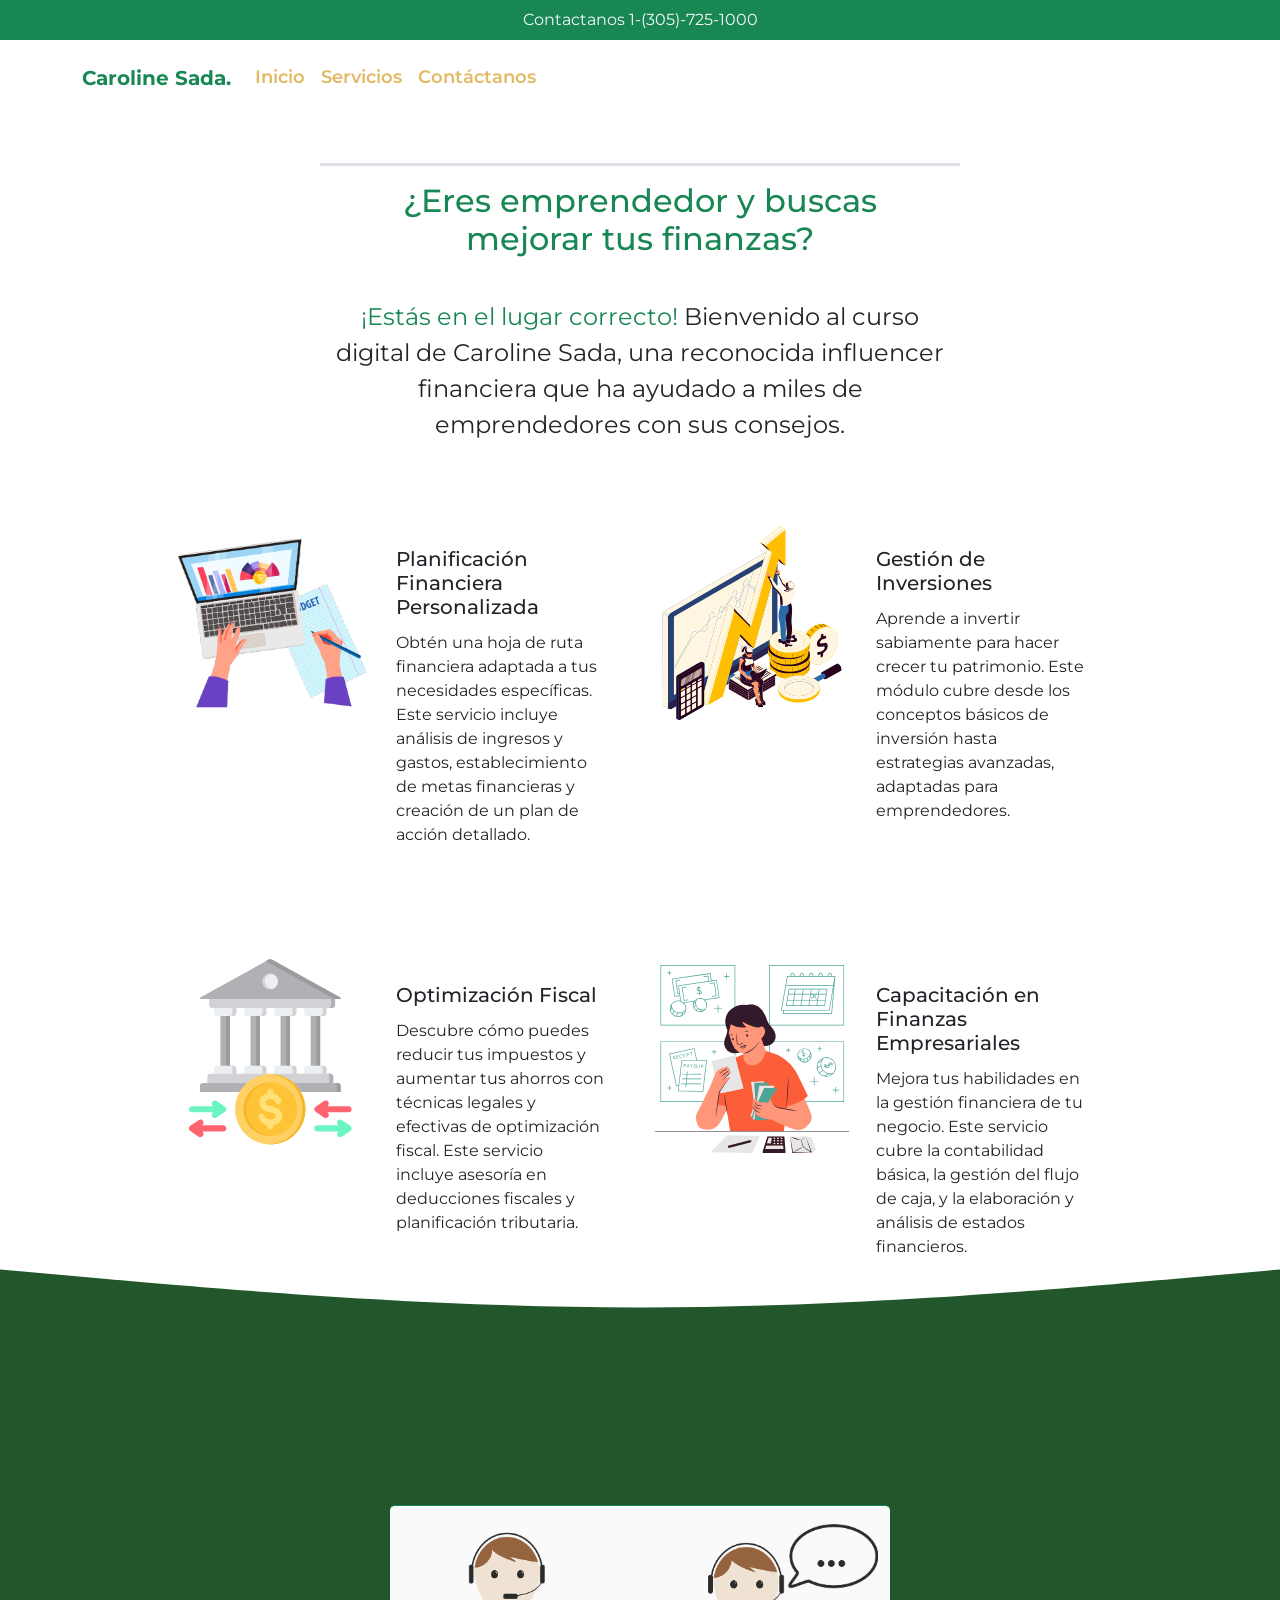
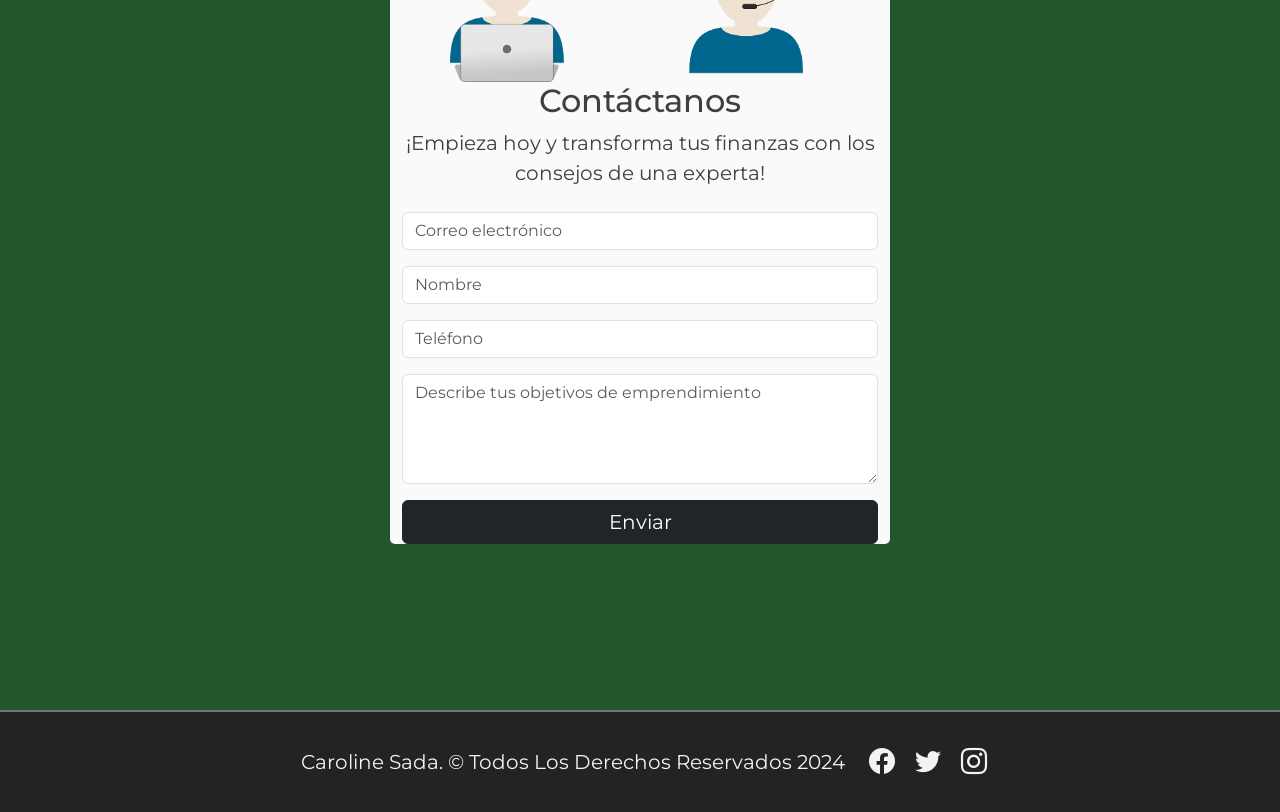
==== index.html @ 53a78f24 "Archivos del reto" ====
<!doctype html>
<html lang="en">
  <head>
    <!-- Required meta tags -->
    <meta charset="utf-8">
    <meta name="viewport" content="width=device-width, initial-scale=1">

    <!-- Bootstrap CSS -->
    <link href="https://cdn.jsdelivr.net/npm/bootstrap@5.0.0-beta2/dist/css/bootstrap.min.css" rel="stylesheet" integrity="sha384-BmbxuPwQa2lc/FVzBcNJ7UAyJxM6wuqIj61tLrc4wSX0szH/Ev+nYRRuWlolflfl" crossorigin="anonymous">
    <link rel="stylesheet" href="https://cdn.jsdelivr.net/npm/bootstrap-icons@1.4.0/font/bootstrap-icons.css">
    <link rel="stylesheet" href="./css/main.css">

    <title>Mejora tus finanzas.</title>
  </head>
  <body>
  <!--========================================================== -->
                        <!-- ENCABEZADO -->
  <!--========================================================== -->
    <header class="container-fluid bg-success d-flex justify-content-center">
        <p class="text-light mb-0 p-2 fs-6">Contactanos 1-(305)-725-1000</p>
    </header>

    <nav  class="navbar navbar-expand-lg navbar-light p-3"  id="menu">
        <div class="container">
          <a class="navbar-brand" href="#">
              <span class="fs-5 text-success fw-bold">Caroline Sada.</span>
          </a>
          <button class="navbar-toggler" type="button" data-bs-toggle="collapse" data-bs-target="#navbarSupportedContent" aria-controls="navbarSupportedContent" aria-expanded="false" aria-label="Toggle navigation">
            <span class="navbar-toggler-icon"></span>
          </button>

          <div class="collapse navbar-collapse" id="navbarSupportedContent">
            <ul class="navbar-nav me-auto mb-2 mb-lg-0">
              <li class="nav-item">
                <a class="nav-link" aria-current="page" href="#">Inicio</a>
              </li>
              <li class="nav-item">
                <a class="nav-link" href="#servicios-fila-1">Servicios</a>
              </li>
              <li class="nav-item">
                <a class="nav-link" href="#seccion-contacto">Contáctanos</a>
              </li>
            </ul>
          </div>

        </div>
      </nav>
    <!--========================================================== -->
                        <!-- SLIDER DE IMAGENES-->
    <!--========================================================== -->
   
    <div id="carousel" class="carousel slide" data-bs-ride="carousel">
      <div class="carousel-inner">
        <div class="carousel-item active" data-bs-interval="3000">
          <img src="./img/1.svg" class="d-block w-100" alt="">
        </div>
        

        <div class="carousel-item" data-bs-interval="3000">
          <img src="./img/2.svg" class="d-block w-100" alt="...">
        </div>

      </div>
      <button class="carousel-control-prev" type="button" data-bs-target="#carousel"  data-bs-slide="prev">
        <span class="carousel-control-prev-icon" aria-hidden="true"></span>
        <span class="visually-hidden">Previous</span>
      </button>
      <button class="carousel-control-next" type="button" data-bs-target="#carousel"  data-bs-slide="next">
        <span class="carousel-control-next-icon" aria-hidden="true"></span>
        <span class="visually-hidden">Next</span>
      </button>
    </div>    
  
     
    <!--========================================================== -->
                        <!-- INTRODUCCION DE SERVICIOS-->
    <!--========================================================== -->


    <section class="d-flex flex-column justify-content-center align-items-center pt-5  text-center w-50 m-auto" id="intro">
    <h1 class="p-3 text-success fs-2 border-top border-3">¿Eres emprendedor y buscas mejorar tus finanzas?</h1>
     <p class="p-3  fs-4">
         <span class="text-success">¡Estás en el lugar correcto!</span> Bienvenido al curso digital de Caroline Sada, una reconocida influencer financiera que ha ayudado a miles de emprendedores con sus consejos.
     </p>   
    </section>

   <!--========================================================== -->
                        <!-- TIPOS DE SERVICIOS-->
    <!--========================================================== -->


<section class="w-100">
    <div class="row w-75 mx-auto" id="servicios-fila-1">       
        <div class="col-lg-6 col-md-12 col-sm-12 d-flex justify-content-start my-5 icono-wrap">
            <img src="./img/planificacion.svg" alt="desarrollo" width="200" height="200">

            <div>
                <h3 class="fs-5 mt-4 px-4 pb-1">Planificación Financiera Personalizada</h3>
                <p class="px-4">Obtén una hoja de ruta financiera adaptada a tus necesidades específicas. 
                  Este servicio incluye análisis de ingresos y gastos, establecimiento de metas financieras 
                  y creación de un plan de acción detallado.</p>
            </div>

        </div>

        <div class="col-lg-6 col-md-12 col-sm-12 d-flex justify-content-start  my-5 icono-wrap">
            <img src="./img/inversiones.svg" alt="concepto" width="200" height="200">

            <div>
                <h3 class="fs-5 mt-4 px-4 pb-1 icono-wrap">Gestión de Inversiones</h3>
                <p class="px-4">Aprende a invertir sabiamente para hacer crecer tu patrimonio. 
                  Este módulo cubre desde los conceptos básicos de inversión hasta estrategias avanzadas,
                   adaptadas para emprendedores.</p>
            </div>
        </div>   
    </div>
    
    <div class="row w-75 mx-auto mb-5" id="servicios-fila-2">       
        <div class="col-lg-6 col-md-12 col-sm-12 d-flex justify-content-start  my-5 icono-wrap">
            <img src="./img/opt_fiscal.svg" alt="comunicaciones" width="200" height="200">

            <div>
                <h3 class="fs-5 mt-4 px-4 pb-1">Optimización Fiscal</h3>
                <p class="px-4">Descubre cómo puedes reducir tus impuestos y aumentar tus ahorros con técnicas legales
                   y efectivas de optimización fiscal. Este servicio incluye asesoría en deducciones fiscales y 
                   planificación tributaria.</p>
            </div>
        </div>

        <div class="col-lg-6 col-md-12 col-sm-12 d-flex justify-content-start my-5 icono-wrap">
            <img src="./img/finanzas.svg" alt="seo" width="200" height="200" >

            <div>
                <h3 class="fs-5 mt-4 px-4 pb-1">Capacitación en Finanzas Empresariales</h3>
                <p class="px-4">Mejora tus habilidades en la gestión financiera de tu negocio. 
                  Este servicio cubre la contabilidad básica, la gestión del flujo de caja, y la elaboración 
                  y análisis de estados financieros.</p>
            </div>
        </div>   
    </div>
</section>

<!--========================================================== -->
                      <!-- CONTENEDOR DEL FORMULARIO -->
<!--========================================================== -->

<section id="seccion-contacto" class="border-bottom border-secondary border-2">
  <div id="bg-contactos">
    <svg xmlns="http://www.w3.org/2000/svg" viewBox="0 0 1440 320"><path fill="#21572a" fill-opacity="1" d="M0,32L120,42.7C240,53,480,75,720,74.7C960,75,1200,53,1320,42.7L1440,32L1440,320L1320,320C1200,320,960,320,720,320C480,320,240,320,120,320L0,320Z"></path></svg>
  </div>

  <div class="container border-top border-success" style="max-width: 500px" id="contenedor-formulario">
    <div class="text-center mb-4" id="titulo-formulario">
      <div><img src="./img/support.png" alt="" class="img-fluid ps-5"></div>
      <h2>Contáctanos</h2>
      <p class="fs-5">¡Empieza hoy y transforma tus finanzas con los consejos de una experta!</p>
    </div>

    <form id="contactForm" method="POST" data-netlify="true">     
      <div class="mb-3">           
        <input type="email" class="form-control" id="email" name="email" placeholder="Correo electrónico">
      </div>
      <div class="mb-3">            
        <input type="input" class="form-control" id="name" name="name" placeholder="Nombre">
      </div>
      <div class="mb-3">
        <input type="tel" class="form-control" name="phone" id="phone" placeholder="Teléfono">
      </div>
      <div class="mb-3">       
        <textarea class="form-control" name="message" id="message" rows="4" placeholder="Describe tus objetivos de emprendimiento"></textarea>
      </div>
      <div class="mb-3">
        <button type="submit" class="btn btn-dark w-100 fs-5">Enviar</button>
      </div>
    </form>
  </div>
</section>



<!--========================================================== -->
                        <!--FOOTER-->
<!--========================================================== -->


<footer class="w-100  d-flex  align-items-center justify-content-center flex-wrap">
  <p class="fs-5 px-3  pt-3">Caroline Sada. &copy; Todos Los Derechos Reservados 2024</p>
  <div id="iconos" >
      <a href="#"><i class="bi bi-facebook"></i></a>
      <a href="#"><i class="bi bi-twitter"></i></a>
      <a href="#"><i class="bi bi-instagram"></i></a>  
  </div>
</footer>

    <!-- Option 1: Bootstrap Bundle with Popper -->
    <script src="https://cdn.jsdelivr.net/npm/bootstrap@5.0.0-beta2/dist/js/bootstrap.bundle.min.js" integrity="sha384-b5kHyXgcpbZJO/tY9Ul7kGkf1S0CWuKcCD38l8YkeH8z8QjE0GmW1gYU5S9FOnJ0" crossorigin="anonymous"></script> 
    <script src="https://unpkg.com/typewriter-effect@latest/dist/core.js"></script>
    <script src="main.js"></script>
  </body>
</html>
---- css/main.css ----
/*===============Propiedades Globales================*/

@import url('https://fonts.googleapis.com/css2?family=Montserrat&display=swap');

body {
    font-family: 'Montserrat', sans-serif;
    overflow-x: hidden;
}


/*===================MENU==========================*/
 #menu a, button{
     font-size: 18px !important;
     font-weight: 600;
    
 }

 #menu a{
     color:#ddae49dc;
     
 }

 /*===================SLIDER DE IMAGENES==========================*/

.carousel-inner {
    max-height:50rem !important;
}


/*=========================CONTACTOS BACKGROUND================================*/

#bg-contactos{
    position:relative;
    top: -130px;
} 

 #seccion-contacto{
    background-color: #21572a;
    min-height:500px;
    position:relative;
}

/*=========================CONTACTOS FORMULARIO================================*/

#contenedor-formulario {
    position: relative; 
    background: #fbfafa;
    border-radius: 5px;
    max-width: 500px; 
    top: -150px
}

#titulo-formulario {
    color: #3f3f3f;
}

/*=========================FOOTER================================*/

footer {
    background: #000000dc;
    min-height: 100px;;
}
footer p{
    color:#f3f3f3;
    text-align:center;
}
#iconos  i {
    font-size: 26px;
    padding: 0 8px;
    color:#f3f3f3;
}

/*=========================MEDIA QUERIES PANTALLA ANCHA================================*/

@media (max-width:1200px){
    #intro, #servicios-fila-1 {
        width:90% !important;
        margin:auto;
    }
  
    #local {
        flex-wrap: wrap;
        padding-top:30px;
   }
   .wrapper-local {
    width:90%;
    margin:auto;
    padding-top:50px;    
   }
 
}
/*=========================MEDIA QUERIES PANTALLA SM================================*/


@media (max-width:768px) {

    #intro, #servicios-fila-1{
        width:90% !important;
        margin:auto;
    }
    .wrapper-local {
        width:90%;
        margin:auto;
        padding-top:50px;    
    }
    #local {
        flex-wrap: wrap;
    }
    .mapa img {
        width:100%;
        height:auto;
    }
    #bg-contactos{
        top: -120px;
    }


}
/*=========================MEDIA QUERIES PANTALLA EXTRA-SM================================*/

@media (max-width: 576px) {
    #servicios-fila-2 {
        width:100% !important;
    }
    #servicios-fila-1 {
        width:100% !important;
    }

    .icono-wrap{
        flex-wrap:wrap !important;
        justify-content: center !important;
        text-align: center;
    }
}
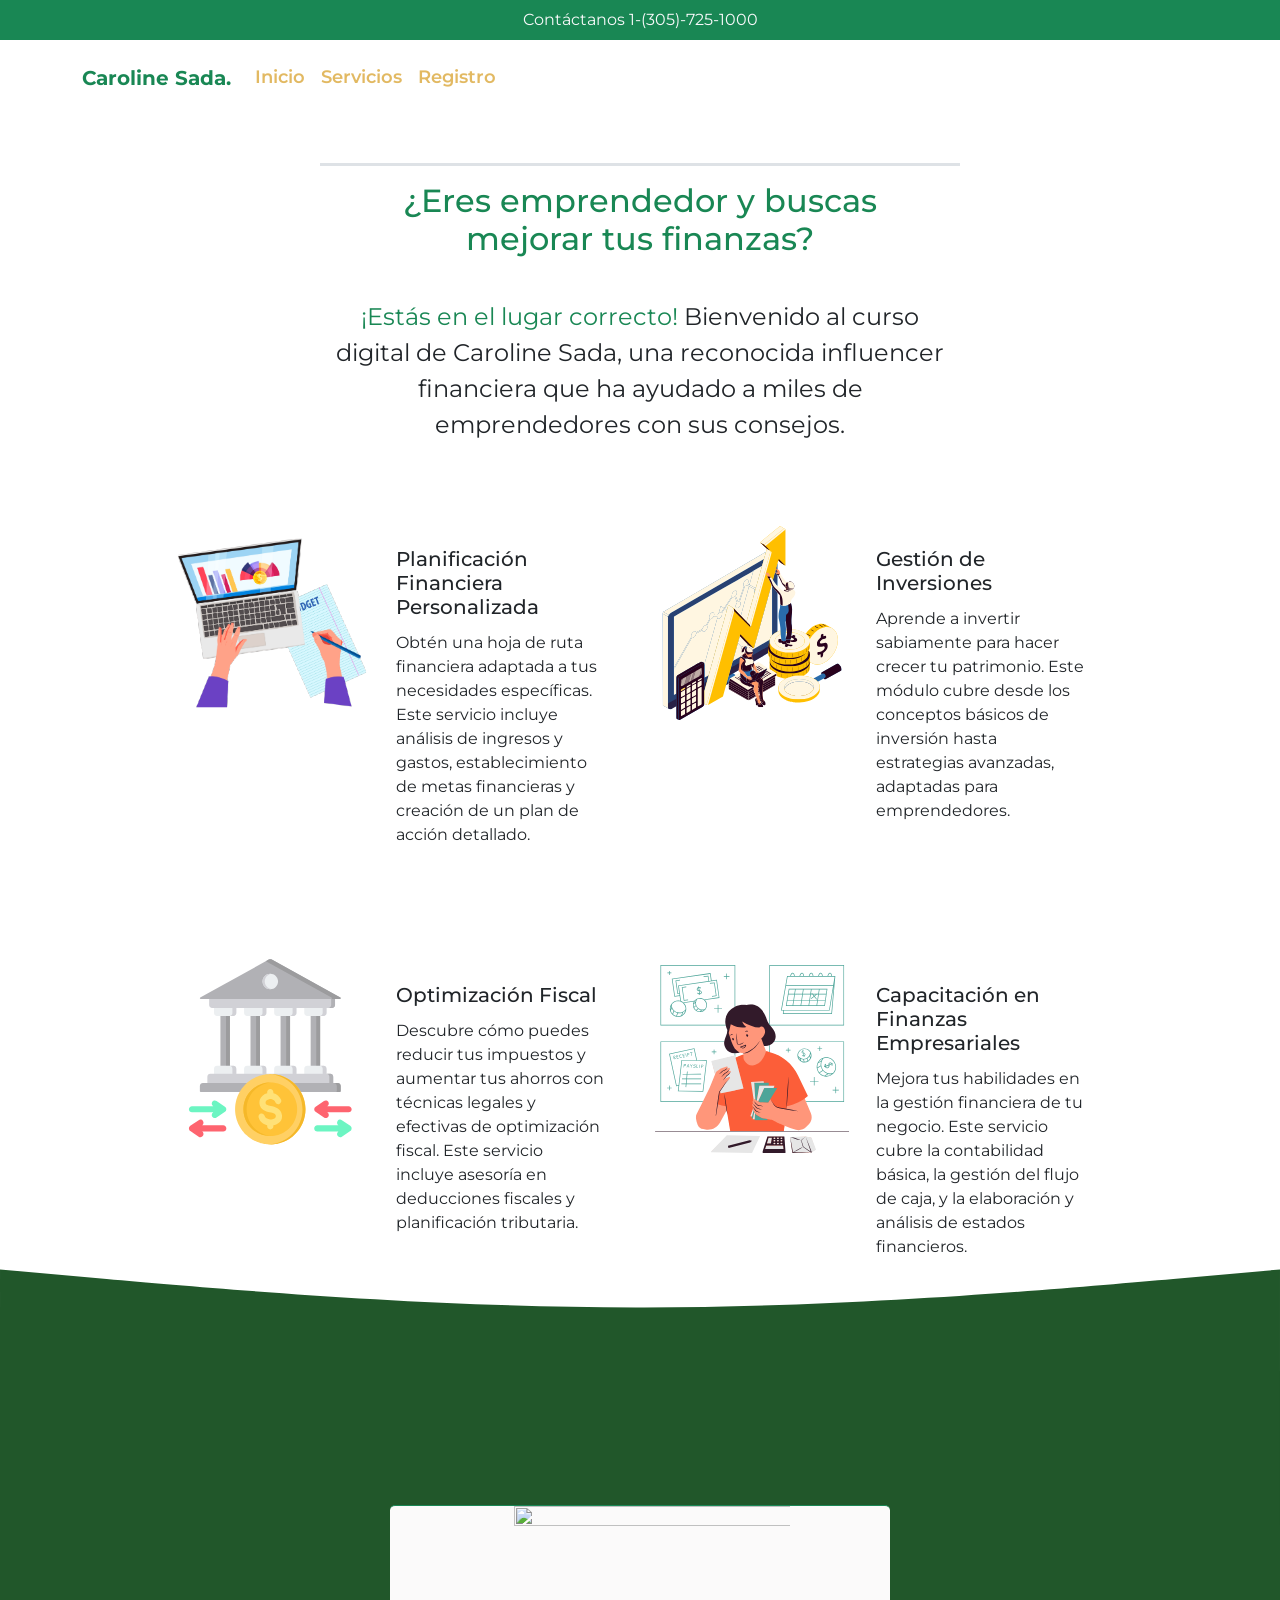
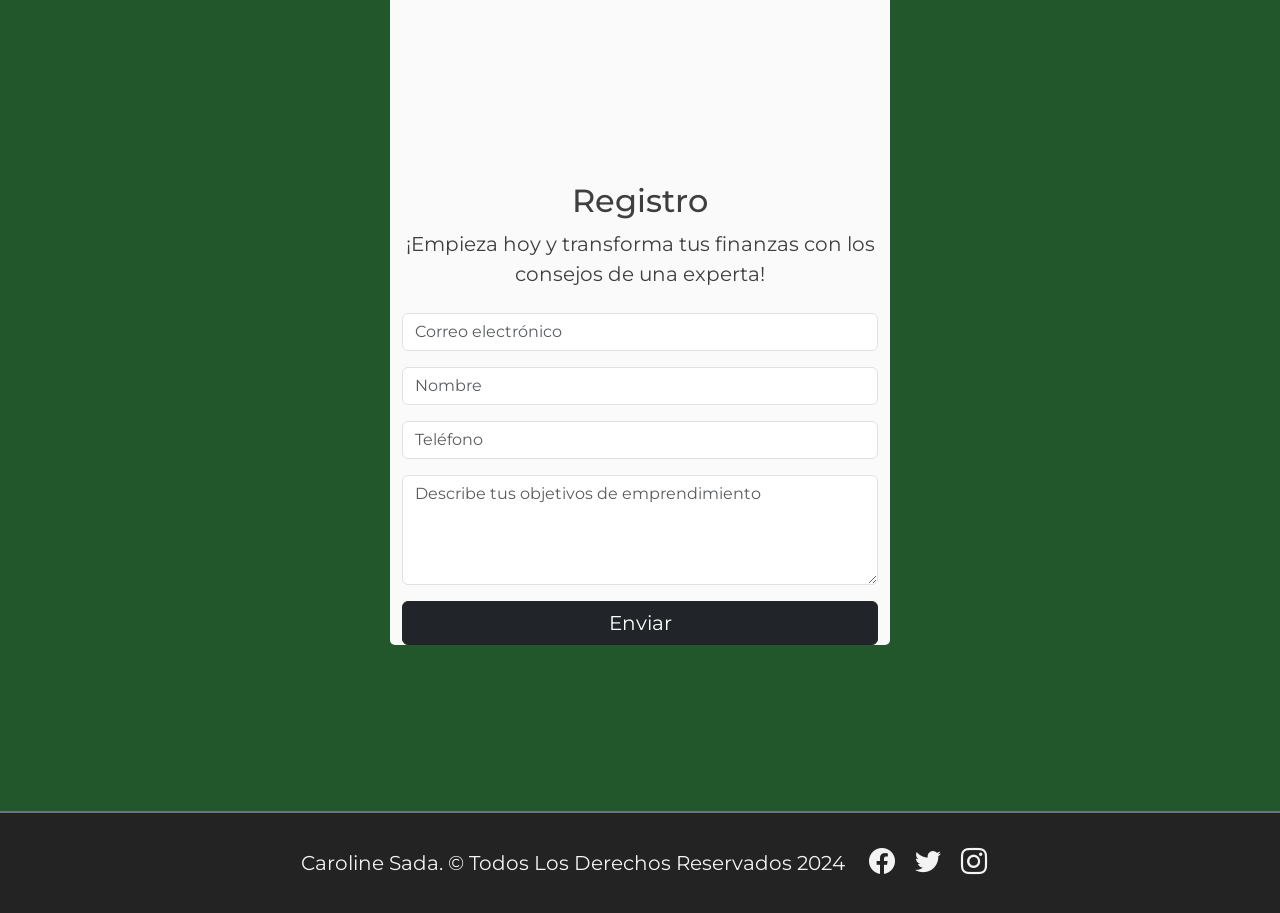
==== commit 03f4e4eb: "Update index.html" ====
--- a/index.html
+++ b/index.html
@@ -13,11 +13,9 @@
     <title>Mejora tus finanzas.</title>
   </head>
   <body>
-  <!--========================================================== -->
-                        <!-- ENCABEZADO -->
-  <!--========================================================== -->
+                        <!-- Encabezado del sitio web -->
     <header class="container-fluid bg-success d-flex justify-content-center">
-        <p class="text-light mb-0 p-2 fs-6">Contactanos 1-(305)-725-1000</p>
+        <p class="text-light mb-0 p-2 fs-6">Contáctanos 1-(305)-725-1000</p>
     </header>
 
     <nav  class="navbar navbar-expand-lg navbar-light p-3"  id="menu">
@@ -38,16 +36,14 @@
                 <a class="nav-link" href="#servicios-fila-1">Servicios</a>
               </li>
               <li class="nav-item">
-                <a class="nav-link" href="#seccion-contacto">Contáctanos</a>
+                <a class="nav-link" href="#seccion-contacto">Registro</a>
               </li>
             </ul>
           </div>
 
         </div>
       </nav>
-    <!--========================================================== -->
-                        <!-- SLIDER DE IMAGENES-->
-    <!--========================================================== -->
+                        <!-- Slider con flyer's-->
    
     <div id="carousel" class="carousel slide" data-bs-ride="carousel">
       <div class="carousel-inner">
@@ -71,78 +67,64 @@
       </button>
     </div>    
   
-     
-    <!--========================================================== -->
-                        <!-- INTRODUCCION DE SERVICIOS-->
-    <!--========================================================== -->
-
-
+                        <!--Bienvenida al sitio-->
+   
     <section class="d-flex flex-column justify-content-center align-items-center pt-5  text-center w-50 m-auto" id="intro">
     <h1 class="p-3 text-success fs-2 border-top border-3">¿Eres emprendedor y buscas mejorar tus finanzas?</h1>
      <p class="p-3  fs-4">
-         <span class="text-success">¡Estás en el lugar correcto!</span> Bienvenido al curso digital de Caroline Sada, una reconocida influencer financiera que ha ayudado a miles de emprendedores con sus consejos.
+         <span class="text-success">¡Estás en el lugar correcto!</span> Bienvenido al curso digital de Caroline Sada, 
+         una reconocida influencer financiera que ha ayudado a miles de emprendedores con sus consejos.
      </p>   
     </section>
+                        <!-- Servicios que se ofrecen en el curso -->
 
-   <!--========================================================== -->
-                        <!-- TIPOS DE SERVICIOS-->
-    <!--========================================================== -->
-
-
-<section class="w-100">
-    <div class="row w-75 mx-auto" id="servicios-fila-1">       
-        <div class="col-lg-6 col-md-12 col-sm-12 d-flex justify-content-start my-5 icono-wrap">
-            <img src="./img/planificacion.svg" alt="desarrollo" width="200" height="200">
-
-            <div>
-                <h3 class="fs-5 mt-4 px-4 pb-1">Planificación Financiera Personalizada</h3>
-                <p class="px-4">Obtén una hoja de ruta financiera adaptada a tus necesidades específicas. 
-                  Este servicio incluye análisis de ingresos y gastos, establecimiento de metas financieras 
-                  y creación de un plan de acción detallado.</p>
-            </div>
-
-        </div>
-
-        <div class="col-lg-6 col-md-12 col-sm-12 d-flex justify-content-start  my-5 icono-wrap">
-            <img src="./img/inversiones.svg" alt="concepto" width="200" height="200">
-
-            <div>
-                <h3 class="fs-5 mt-4 px-4 pb-1 icono-wrap">Gestión de Inversiones</h3>
-                <p class="px-4">Aprende a invertir sabiamente para hacer crecer tu patrimonio. 
-                  Este módulo cubre desde los conceptos básicos de inversión hasta estrategias avanzadas,
-                   adaptadas para emprendedores.</p>
-            </div>
-        </div>   
-    </div>
-    
-    <div class="row w-75 mx-auto mb-5" id="servicios-fila-2">       
-        <div class="col-lg-6 col-md-12 col-sm-12 d-flex justify-content-start  my-5 icono-wrap">
-            <img src="./img/opt_fiscal.svg" alt="comunicaciones" width="200" height="200">
-
-            <div>
-                <h3 class="fs-5 mt-4 px-4 pb-1">Optimización Fiscal</h3>
-                <p class="px-4">Descubre cómo puedes reducir tus impuestos y aumentar tus ahorros con técnicas legales
-                   y efectivas de optimización fiscal. Este servicio incluye asesoría en deducciones fiscales y 
-                   planificación tributaria.</p>
-            </div>
-        </div>
-
-        <div class="col-lg-6 col-md-12 col-sm-12 d-flex justify-content-start my-5 icono-wrap">
-            <img src="./img/finanzas.svg" alt="seo" width="200" height="200" >
-
-            <div>
-                <h3 class="fs-5 mt-4 px-4 pb-1">Capacitación en Finanzas Empresariales</h3>
-                <p class="px-4">Mejora tus habilidades en la gestión financiera de tu negocio. 
-                  Este servicio cubre la contabilidad básica, la gestión del flujo de caja, y la elaboración 
-                  y análisis de estados financieros.</p>
-            </div>
-        </div>   
-    </div>
-</section>
-
-<!--========================================================== -->
-                      <!-- CONTENEDOR DEL FORMULARIO -->
-<!--========================================================== -->
+    <section class="w-100">
+      <div class="row w-75 mx-auto" id="servicios-fila-1">       
+          <div class="col-lg-6 col-md-12 col-sm-12 d-flex justify-content-start my-5 icono-wrap">
+              <img src="./img/planificacion.svg" alt="desarrollo" width="200" height="200">
+              <div>
+                  <h3 class="fs-5 mt-4 px-4 pb-1">Planificación Financiera Personalizada</h3>
+                  <p class="px-4">Obtén una hoja de ruta financiera adaptada a tus necesidades específicas. 
+                    Este servicio incluye análisis de ingresos y gastos, establecimiento de metas financieras 
+                    y creación de un plan de acción detallado.</p>
+              </div>
+          </div>
+  
+          <div class="col-lg-6 col-md-12 col-sm-12 d-flex justify-content-start my-5 icono-wrap">
+              <img src="./img/inversiones.svg" alt="concepto" width="200" height="200">
+              <div>
+                  <h3 class="fs-5 mt-4 px-4 pb-1">Gestión de Inversiones</h3>
+                  <p class="px-4">Aprende a invertir sabiamente para hacer crecer tu patrimonio. 
+                    Este módulo cubre desde los conceptos básicos de inversión hasta estrategias avanzadas,
+                     adaptadas para emprendedores.</p>
+              </div>
+          </div>   
+      </div>
+      
+      <div class="row w-75 mx-auto mb-5" id="servicios-fila-2">       
+          <div class="col-lg-6 col-md-12 col-sm-12 d-flex justify-content-start my-5 icono-wrap">
+              <img src="./img/opt_fiscal.svg" alt="comunicaciones" width="200" height="200">
+              <div>
+                  <h3 class="fs-5 mt-4 px-4 pb-1">Optimización Fiscal</h3>
+                  <p class="px-4">Descubre cómo puedes reducir tus impuestos y aumentar tus ahorros con técnicas legales
+                     y efectivas de optimización fiscal. Este servicio incluye asesoría en deducciones fiscales y 
+                     planificación tributaria.</p>
+              </div>
+          </div>
+  
+          <div class="col-lg-6 col-md-12 col-sm-12 d-flex justify-content-start my-5 icono-wrap">
+              <img src="./img/finanzas.svg" alt="seo" width="200" height="200">
+              <div>
+                  <h3 class="fs-5 mt-4 px-4 pb-1">Capacitación en Finanzas Empresariales</h3>
+                  <p class="px-4">Mejora tus habilidades en la gestión financiera de tu negocio. 
+                    Este servicio cubre la contabilidad básica, la gestión del flujo de caja, y la elaboración 
+                    y análisis de estados financieros.</p>
+              </div>
+          </div>   
+      </div>
+  </section>
+  
+                      <!-- Formulario para correo y otros datos -->
 
 <section id="seccion-contacto" class="border-bottom border-secondary border-2">
   <div id="bg-contactos">
@@ -151,8 +133,8 @@
 
   <div class="container border-top border-success" style="max-width: 500px" id="contenedor-formulario">
     <div class="text-center mb-4" id="titulo-formulario">
-      <div><img src="./img/support.png" alt="" class="img-fluid ps-5"></div>
-      <h2>Contáctanos</h2>
+      <div><img src="./img/registro.svg" alt="" class="img-fluid ps-4" width="300" height="300"></div>
+      <h2>Registro</h2>
       <p class="fs-5">¡Empieza hoy y transforma tus finanzas con los consejos de una experta!</p>
     </div>
 
@@ -173,28 +155,28 @@
         <button type="submit" class="btn btn-dark w-100 fs-5">Enviar</button>
       </div>
     </form>
+                  <!-- Contenedor para el mensaje de éxito -->
+    <div id="success-message" class="alert alert-success d-none" role="alert">
+      ¡Gracias! Tus datos han sido enviados exitosamente.
+    </div>
   </div>
 </section>
 
+                        <!--Footer-->
 
-
-<!--========================================================== -->
-                        <!--FOOTER-->
-<!--========================================================== -->
-
-
-<footer class="w-100  d-flex  align-items-center justify-content-center flex-wrap">
-  <p class="fs-5 px-3  pt-3">Caroline Sada. &copy; Todos Los Derechos Reservados 2024</p>
-  <div id="iconos" >
-      <a href="#"><i class="bi bi-facebook"></i></a>
-      <a href="#"><i class="bi bi-twitter"></i></a>
-      <a href="#"><i class="bi bi-instagram"></i></a>  
+<footer class="w-100 d-flex align-items-center justify-content-center flex-wrap">
+  <p class="fs-5 px-3 pt-3">Caroline Sada. &copy; Todos Los Derechos Reservados 2024</p>
+  <div id="iconos">
+      <a href="https://www.facebook.com/carolinesada" target="_blank"><i class="bi bi-facebook"></i></a>
+      <a href="https://twitter.com/carolinesada" target="_blank"><i class="bi bi-twitter"></i></a>
+      <a href="https://www.instagram.com/carolinesada" target="_blank"><i class="bi bi-instagram"></i></a>
   </div>
 </footer>
 
-    <!-- Option 1: Bootstrap Bundle with Popper -->
+
+                        <!-- Option 1: Bootstrap Bundle with Popper -->
     <script src="https://cdn.jsdelivr.net/npm/bootstrap@5.0.0-beta2/dist/js/bootstrap.bundle.min.js" integrity="sha384-b5kHyXgcpbZJO/tY9Ul7kGkf1S0CWuKcCD38l8YkeH8z8QjE0GmW1gYU5S9FOnJ0" crossorigin="anonymous"></script> 
     <script src="https://unpkg.com/typewriter-effect@latest/dist/core.js"></script>
     <script src="main.js"></script>
   </body>
-</html>+</html>
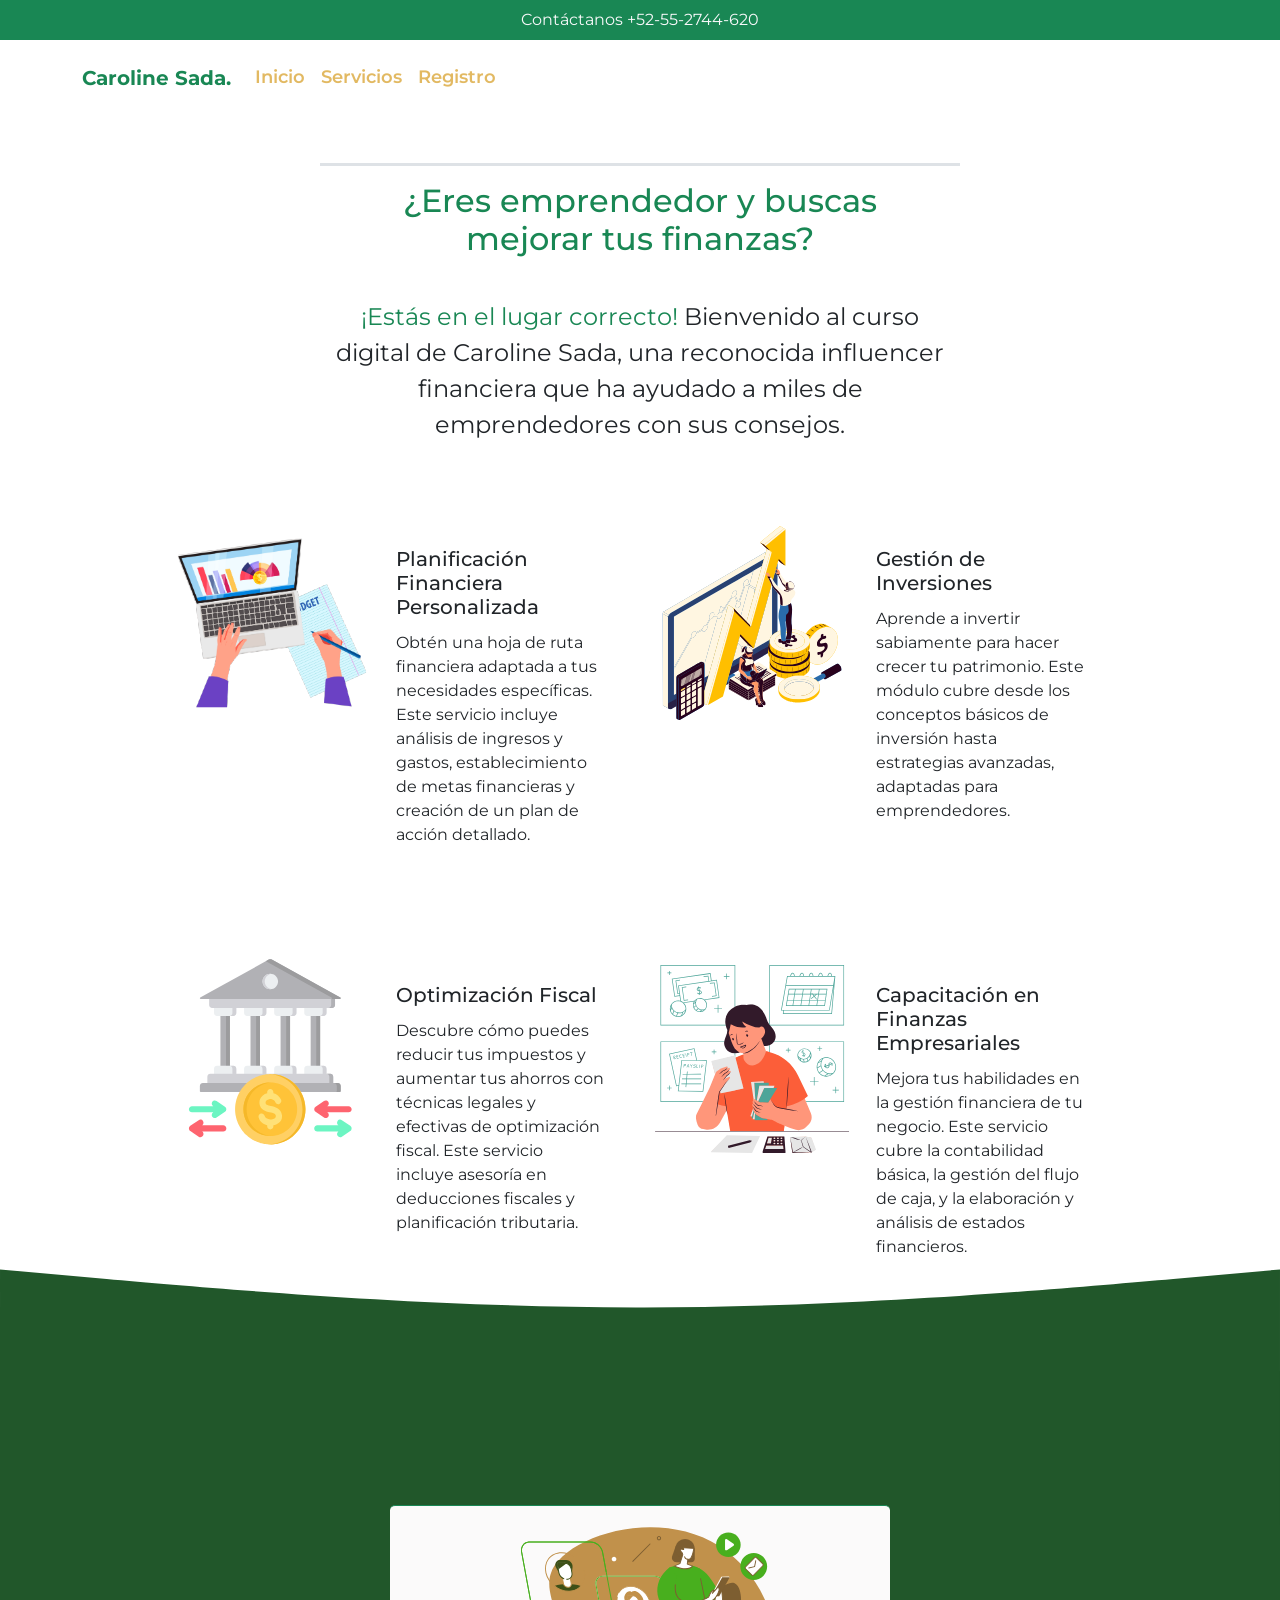
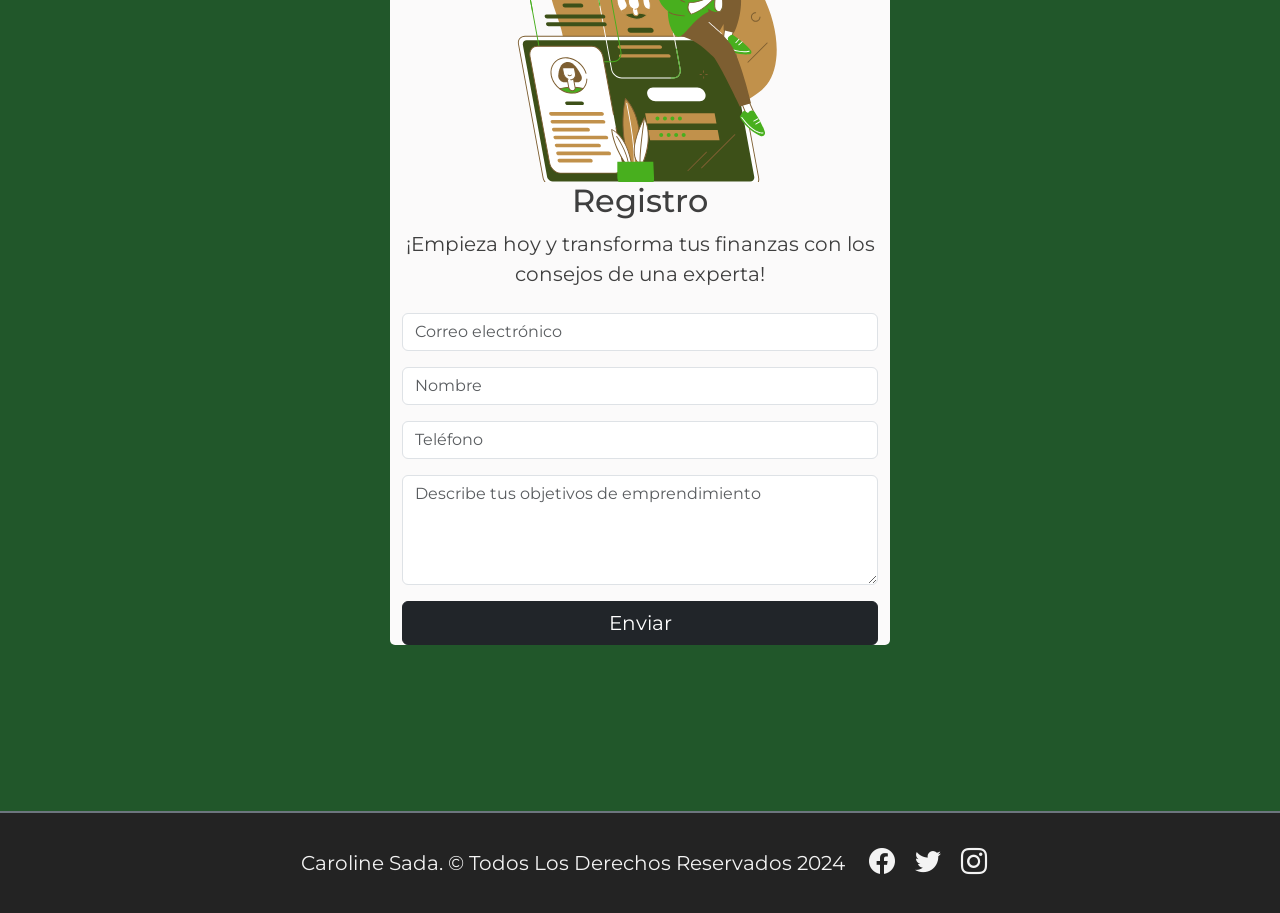
==== commit 6cba9a65: "Update index.html" ====
--- a/index.html
+++ b/index.html
@@ -15,7 +15,7 @@
   <body>
                         <!-- Encabezado del sitio web -->
     <header class="container-fluid bg-success d-flex justify-content-center">
-        <p class="text-light mb-0 p-2 fs-6">Contáctanos 1-(305)-725-1000</p>
+        <p class="text-light mb-0 p-2 fs-6">Contáctanos +52-55-2744-620</p>
     </header>
 
     <nav  class="navbar navbar-expand-lg navbar-light p-3"  id="menu">
--- a/css/main.css
+++ b/css/main.css
@@ -1,4 +1,4 @@
-/*===============Propiedades Globales================*/
+/*Propiedades Globales*/
 
 @import url('https://fonts.googleapis.com/css2?family=Montserrat&display=swap');
 
@@ -8,7 +8,8 @@
 }
 
 
-/*===================MENU==========================*/
+/*Menu de la Pagina*/
+
  #menu a, button{
      font-size: 18px !important;
      font-weight: 600;
@@ -20,14 +21,14 @@
      
  }
 
- /*===================SLIDER DE IMAGENES==========================*/
+ /*Slider*/
 
 .carousel-inner {
     max-height:50rem !important;
 }
 
 
-/*=========================CONTACTOS BACKGROUND================================*/
+/*Contactos*/
 
 #bg-contactos{
     position:relative;
@@ -40,7 +41,7 @@
     position:relative;
 }
 
-/*=========================CONTACTOS FORMULARIO================================*/
+/*Formulario*/
 
 #contenedor-formulario {
     position: relative; 
@@ -54,7 +55,7 @@
     color: #3f3f3f;
 }
 
-/*=========================FOOTER================================*/
+/*Footer*/
 
 footer {
     background: #000000dc;
@@ -70,10 +71,10 @@
     color:#f3f3f3;
 }
 
-/*=========================MEDIA QUERIES PANTALLA ANCHA================================*/
+/*Media Queries Pantalla ancha*/
 
 @media (max-width:1200px){
-    #intro, #servicios-fila-1 {
+    #intro, #servicios-fila-1, #servicios-fila-2{
         width:90% !important;
         margin:auto;
     }
@@ -89,12 +90,12 @@
    }
  
 }
-/*=========================MEDIA QUERIES PANTALLA SM================================*/
+/*Media Queries Pantalla SM*/
 
 
 @media (max-width:768px) {
 
-    #intro, #servicios-fila-1{
+    #intro, #servicios-fila-1, #servicios-fila-2{
         width:90% !important;
         margin:auto;
     }
@@ -116,7 +117,7 @@
 
 
 }
-/*=========================MEDIA QUERIES PANTALLA EXTRA-SM================================*/
+/*Media Queries Pantalla extra-SM*/
 
 @media (max-width: 576px) {
     #servicios-fila-2 {
@@ -131,4 +132,4 @@
         justify-content: center !important;
         text-align: center;
     }
-}+}
